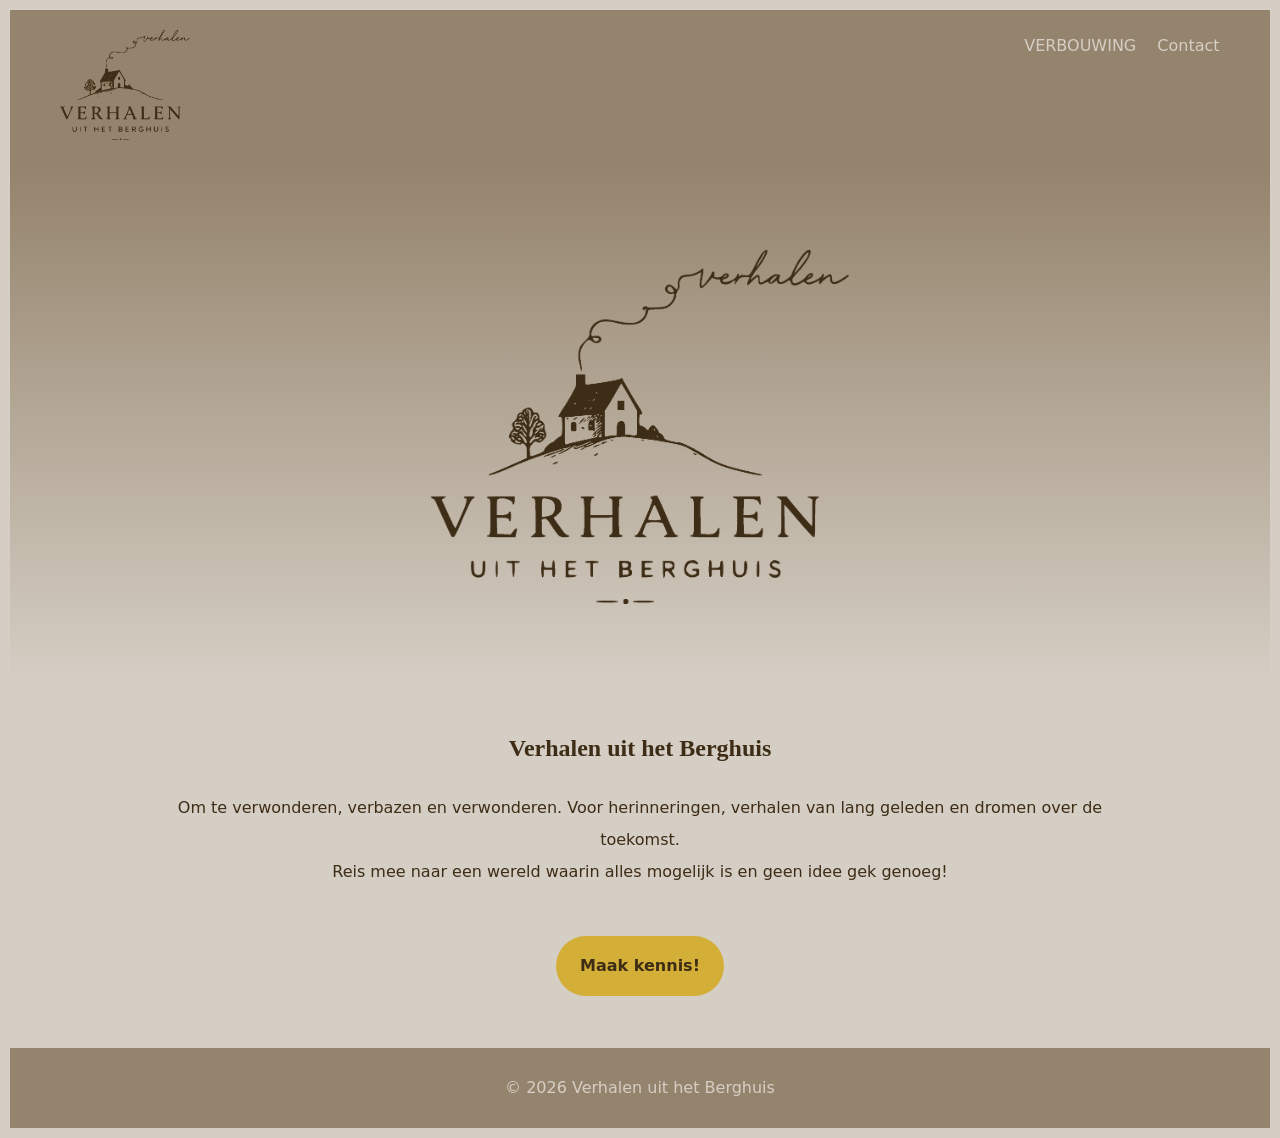
==== index.html @ 66aec131 "Add files via upload" ====
<!DOCTYPE html>
<html lang="nl">

<head>
<meta charset="UTF-8">
<meta name="viewport" content="width=device-width,initial-scale=1">

<title>Verhalen uit het Berghuis</title>

<link rel="stylesheet" href="style.css">

</head>

<body>

<header>

<a href="index.html"><img src="eps logo.png"></a>

<nav>
    <div class="nav-links">
        <a href="verbouwing.html">VERBOUWING</a>
        <a href="contact.html">Contact</a>
    </div>
</nav>

</header>    

<div class="hero-image">
    <img src="eps logo.png">
</div>

<section>
    <h1>Verhalen uit het Berghuis</h1>
        <p>
        Om te verwonderen, verbazen en verwonderen. Voor herinneringen, verhalen van lang geleden en dromen over de toekomst. 
        <br>Reis mee naar een wereld waarin alles mogelijk is en geen idee gek genoeg! 
        </p>
        <br>
        <a class="btn" href="contact.html">Maak kennis!</a>
</section>
<br>



<footer>© 2026 Verhalen uit het Berghuis</footer>

</body>
---- style.css ----
:root
{
    --taupe: #D5CEC4;
    --lb: #95846d;
    --db: #3e2d16;
    --geel: #d4af37;
}


body{margin:10px;
    font-family:system-ui,sans-serif;
    background: var(--taupe);
    color: var(--db);
    line-height:2;
    text-align: center;
}

body a:hover {color: var(--taupe)}


header{position:sticky;
    top:0;
    background: var(--lb);
    color: var(--taupe);
    padding:20px 4%;
    display:flex;
    justify-content:space-between;
    backdrop-filter:blur(8px);
    z-index: 1000;

    max-height: 120px;
}

header img {
    width: 130px;
    height: auto;
}



header a {
    text-decoration: none;
    color: var(--taupe)
}    

header a:hover {
    color: var(--db)
}


.nav-links a {margin-left: 1rem;
        text-decoration: none;
        color: var(--taupe);
        font-weight: 500;}

.nav-links a:hover {color: var(--db);}


.hero{min-height:80vh;
    display:flex;
    align-items:center;
    flex-direction: column;
    justify-content:center;
    text-align:center;
    background:linear-gradient(to bottom, var(--lb), var(--taupe))
}  

.hero a:hover {color: var(--taupe)}    

.hero-image { 
    min-height: 50vh;
    padding: 2rem;

    max-width: 1453px;
    
    background: linear-gradient(var(--lb) 0%, var(--taupe) 100%);
    
    display: flex;
    justify-content: center;
    align-items: center;
}

.hero-image img {
    width: 35%;
    height: auto;

    min-width: 300px;
}

.hero-text {
  text-align: center;
  max-width: 700px;
  color: var(--db);
}


h1,h2{font-family:Georgia,serif;
    color: var(--db)}


.btn{display:inline-block;
    background: var(--geel);
    color: var(--db);
    padding:14px 24px;
    border-radius:30px;
    text-decoration:none;
    font-weight:bold}


    section{padding:20px 10%}


footer{text-align:center;
    padding:24px;
    background:var(--lb);
    color: var(--taupe)}
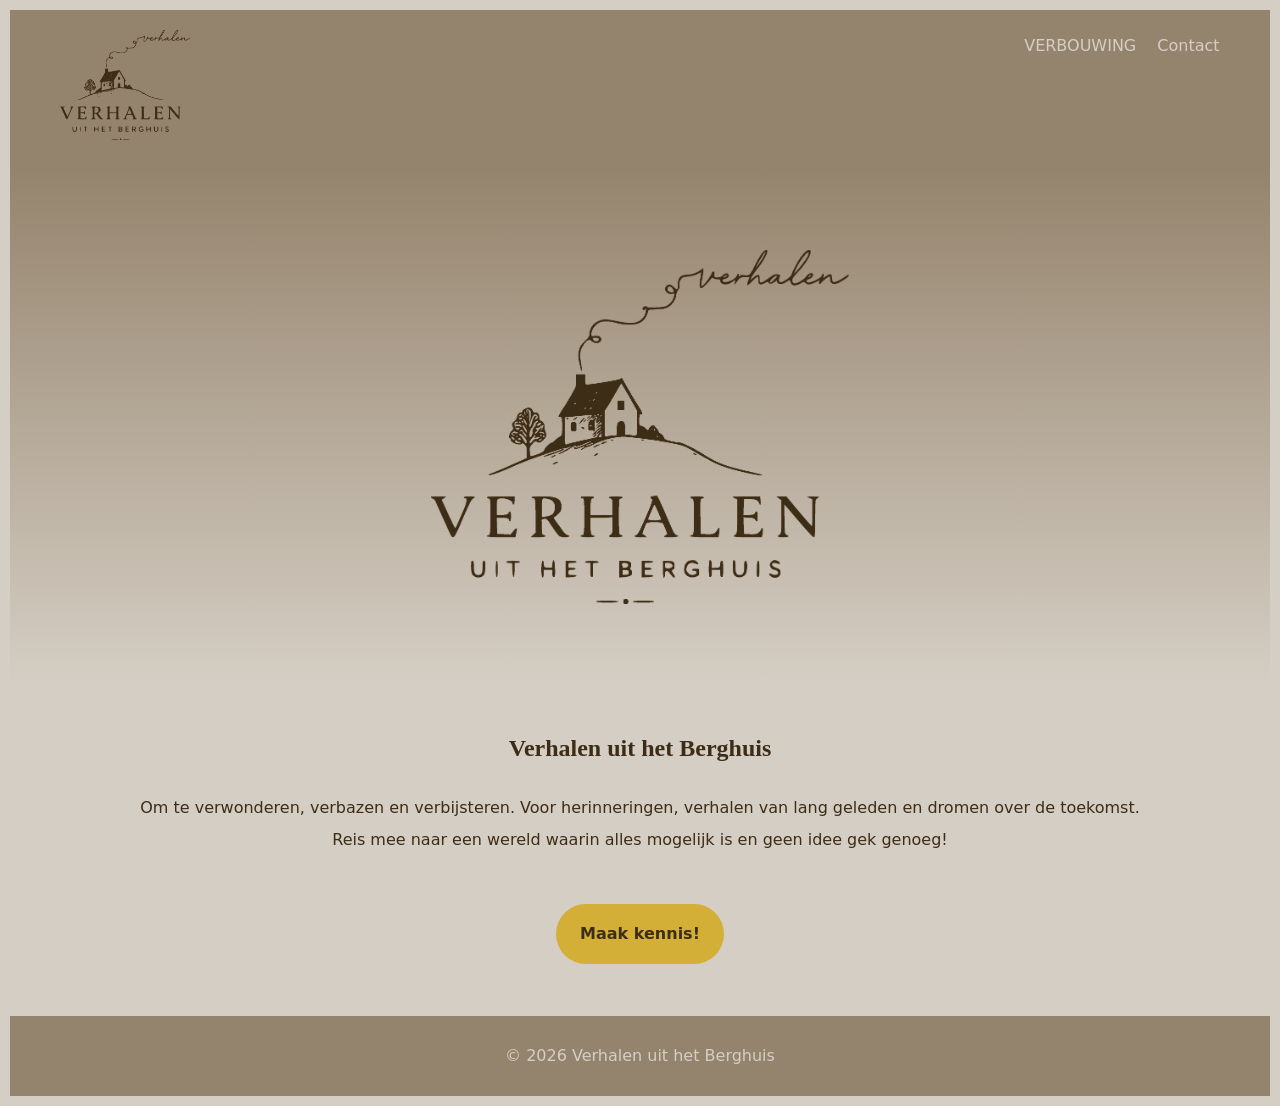
==== commit 5c5a6b4e: "verwonderen --> verbijsteren Updated text in the main section for clarity." ====
--- a/index.html
+++ b/index.html
@@ -3,6 +3,7 @@
 
 <head>
 <meta charset="UTF-8">
+<meta name="google-site-verification" content="MKXybq4AmAkvKMO2UVDM6E_RFE44rhBQwYb8tC0SmtI" />
 <meta name="viewport" content="width=device-width,initial-scale=1">
 
 <title>Verhalen uit het Berghuis</title>
@@ -33,7 +34,7 @@
 <section>
     <h1>Verhalen uit het Berghuis</h1>
         <p>
-        Om te verwonderen, verbazen en verwonderen. Voor herinneringen, verhalen van lang geleden en dromen over de toekomst. 
+        Om te verwonderen, verbazen en verbijsteren. Voor herinneringen, verhalen van lang geleden en dromen over de toekomst. 
         <br>Reis mee naar een wereld waarin alles mogelijk is en geen idee gek genoeg! 
         </p>
         <br>
@@ -45,4 +46,4 @@
 
 <footer>© 2026 Verhalen uit het Berghuis</footer>
 
-</body>+</body>
